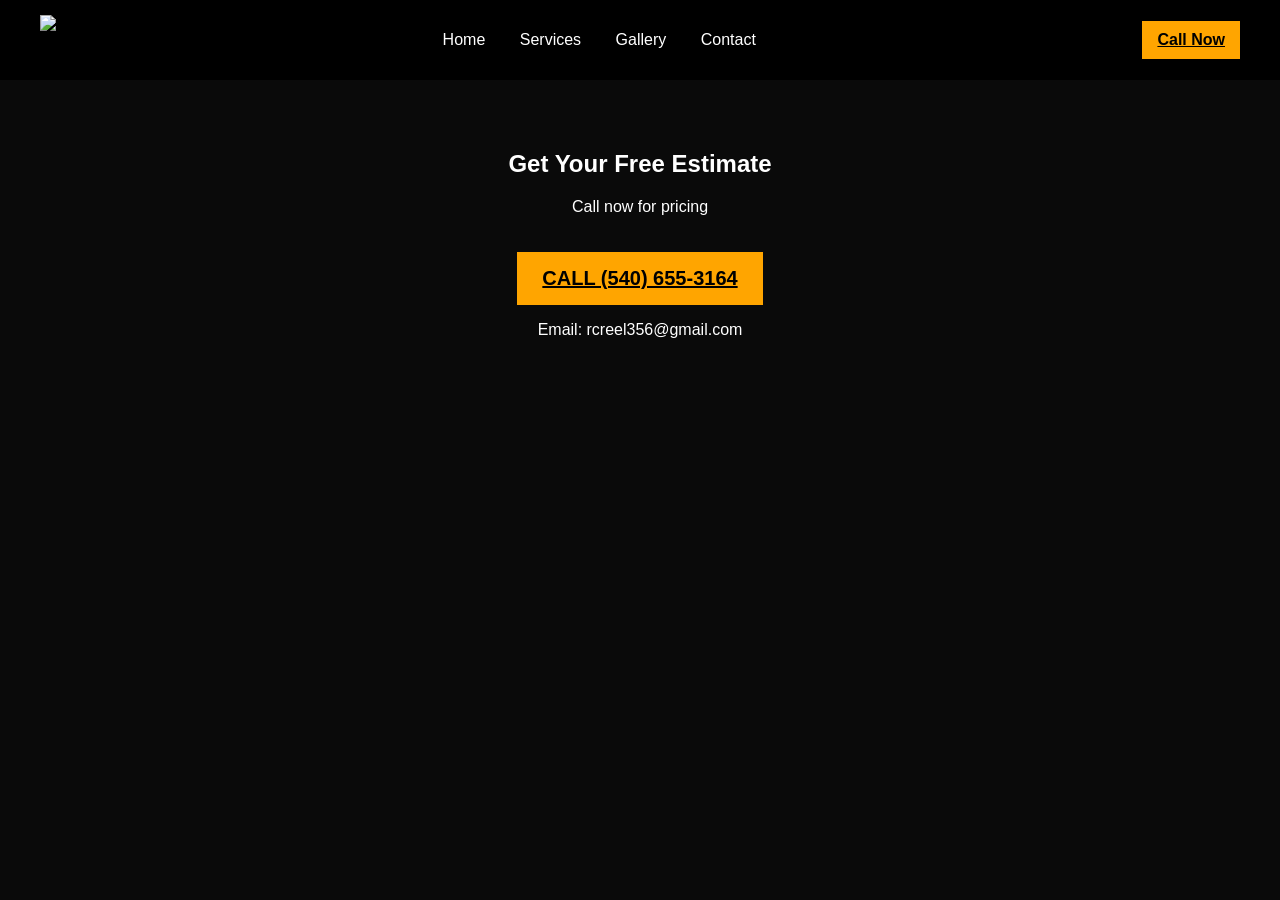
==== contact.html @ 7b02297b "Add files via upload" ====
<!DOCTYPE html>
<html lang="en">
<head>
<meta charset="UTF-8">
<meta name="viewport" content="width=device-width, initial-scale=1.0">
<title>Contact</title>
<link rel="stylesheet" href="style.css">
</head>
<body>

<header>
  <img src="logo.png" class="logo">
  <nav>
    <a href="index.html">Home</a>
    <a href="services.html">Services</a>
    <a href="gallery.html">Gallery</a>
    <a href="contact.html">Contact</a>
  </nav>
  <a href="tel:5406553164" class="call-btn">Call Now</a>
</header>

<section class="page center">
  <h1>Get Your Free Estimate</h1>
  <p>Call now for pricing</p>

  <a href="tel:5406553164" class="main-btn big">CALL (540) 655-3164</a>

  <p>Email: rcreel356@gmail.com</p>
</section>

</body>
</html>
---- style.css ----
body {
  margin: 0;
  font-family: Arial;
  background: #0a0a0a;
  color: white;
}

header {
  display: flex;
  justify-content: space-between;
  align-items: center;
  padding: 15px 40px;
  background: black;
}

.logo {
  height: 50px;
}

nav a {
  margin: 0 15px;
  color: white;
  text-decoration: none;
}

.call-btn {
  background: orange;
  padding: 10px 15px;
  color: black;
  font-weight: bold;
}

.hero {
  text-align: center;
  padding: 100px 20px;
}

.main-btn {
  display: inline-block;
  background: orange;
  padding: 15px 25px;
  margin-top: 20px;
  color: black;
  font-weight: bold;
}

.big {
  font-size: 20px;
}

.grid {
  display: flex;
  justify-content: space-around;
  padding: 50px;
}

.preview, .page {
  padding: 50px;
}

.images {
  display: flex;
  gap: 20px;
}

.images img {
  width: 30%;
}

.before-after {
  display: flex;
  gap: 20px;
  margin-bottom: 30px;
}

.before-after img {
  width: 50%;
}

.center {
  text-align: center;
}
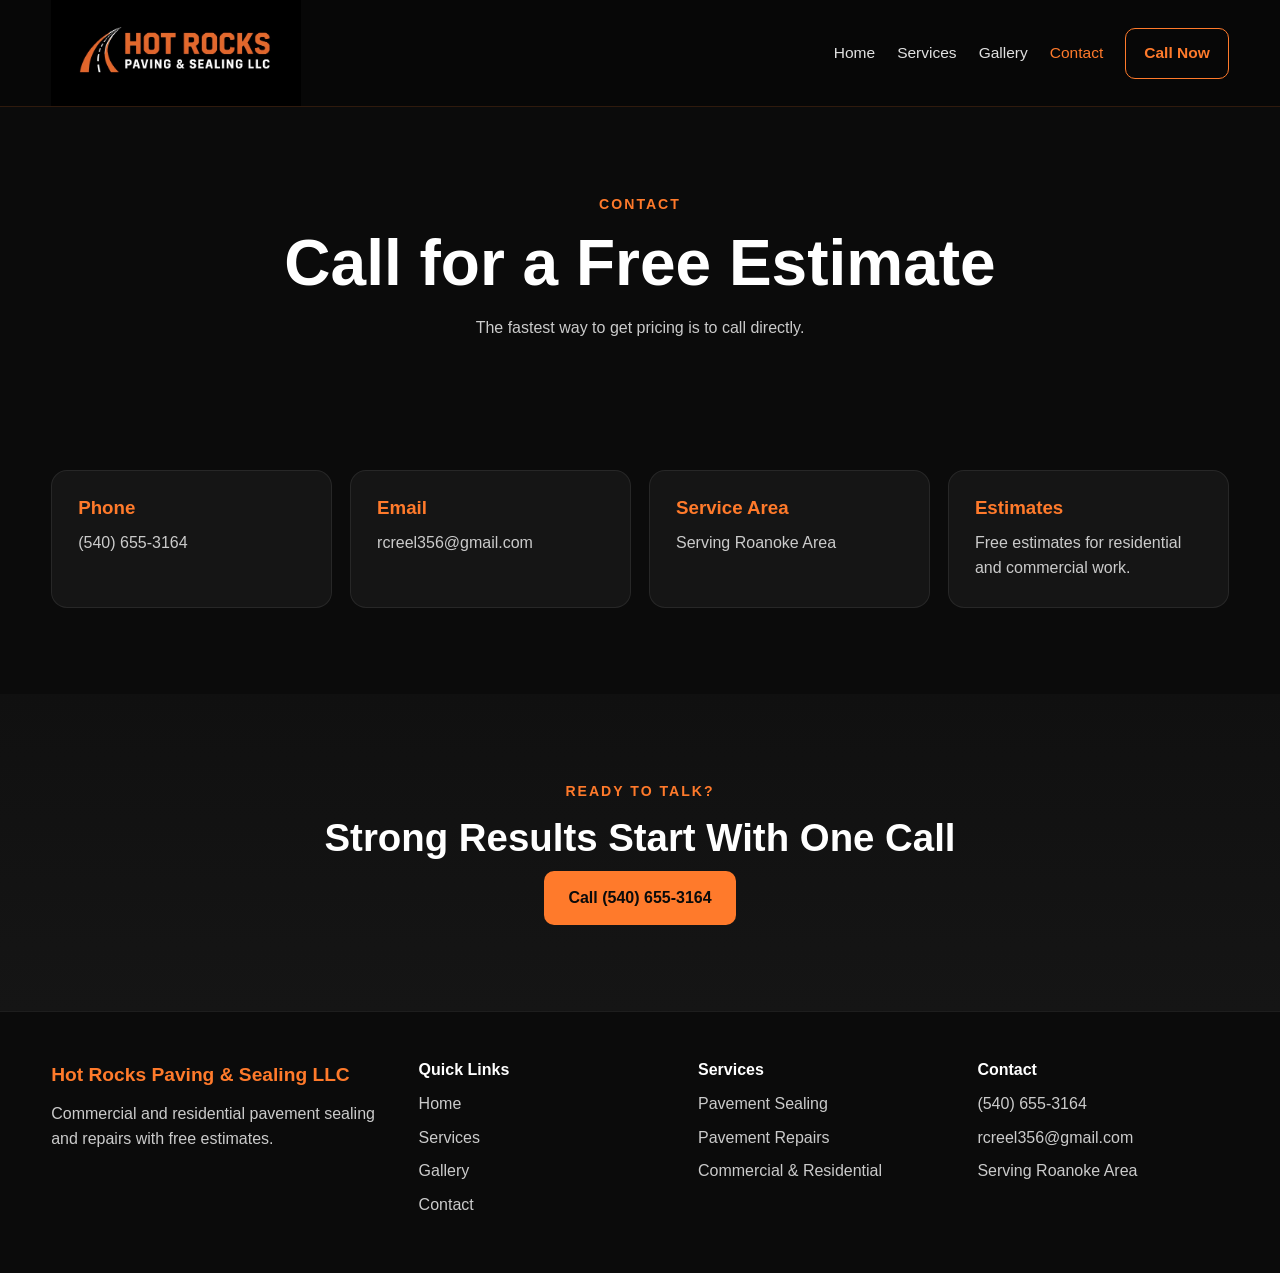
==== commit 14b90c16: "Add files via upload" ====
--- a/contact.html
+++ b/contact.html
@@ -1,32 +1,100 @@
 <!DOCTYPE html>
 <html lang="en">
 <head>
-<meta charset="UTF-8">
-<meta name="viewport" content="width=device-width, initial-scale=1.0">
-<title>Contact</title>
-<link rel="stylesheet" href="style.css">
+  <meta charset="UTF-8" />
+  <meta name="viewport" content="width=device-width, initial-scale=1.0" />
+  <title>Prime Site Developer Demo</title>
+  <meta name="description" content="Contact Hot Rocks Paving & Sealing LLC for a free estimate." />
+  <link rel="stylesheet" href="style.css" />
 </head>
 <body>
+  <header class="site-header">
+    <div class="container nav-wrap">
+      <a href="index.html" class="brand">
+        <img src="logo.png" alt="Hot Rocks Paving & Sealing LLC logo" class="brand-logo">
+      </a>
 
-<header>
-  <img src="logo.png" class="logo">
-  <nav>
-    <a href="index.html">Home</a>
-    <a href="services.html">Services</a>
-    <a href="gallery.html">Gallery</a>
-    <a href="contact.html">Contact</a>
-  </nav>
-  <a href="tel:5406553164" class="call-btn">Call Now</a>
-</header>
+      <nav class="nav">
+        <a href="index.html">Home</a>
+        <a href="services.html">Services</a>
+        <a href="gallery.html">Gallery</a>
+        <a href="contact.html" class="active">Contact</a>
+        <a href="tel:5406553164" class="nav-call">Call Now</a>
+      </nav>
+    </div>
+  </header>
 
-<section class="page center">
-  <h1>Get Your Free Estimate</h1>
-  <p>Call now for pricing</p>
+  <main>
+    <section class="page-hero">
+      <div class="container center">
+        <p class="eyebrow">Contact</p>
+        <h1>Call for a Free Estimate</h1>
+        <p class="section-subtext">The fastest way to get pricing is to call directly.</p>
+      </div>
+    </section>
 
-  <a href="tel:5406553164" class="main-btn big">CALL (540) 655-3164</a>
+    <section class="section">
+      <div class="container contact-grid">
+        <article class="contact-card">
+          <h3>Phone</h3>
+          <a href="tel:5406553164">(540) 655-3164</a>
+        </article>
 
-  <p>Email: rcreel356@gmail.com</p>
-</section>
+        <article class="contact-card">
+          <h3>Email</h3>
+          <a href="mailto:rcreel356@gmail.com">rcreel356@gmail.com</a>
+        </article>
 
+        <article class="contact-card">
+          <h3>Service Area</h3>
+          <p>Serving Roanoke Area</p>
+        </article>
+
+        <article class="contact-card">
+          <h3>Estimates</h3>
+          <p>Free estimates for residential and commercial work.</p>
+        </article>
+      </div>
+    </section>
+
+    <section class="section cta-section">
+      <div class="container center cta-box">
+        <p class="eyebrow">Ready to Talk?</p>
+        <h2>Strong Results Start With One Call</h2>
+        <a href="tel:5406553164" class="btn btn-primary">Call (540) 655-3164</a>
+      </div>
+    </section>
+  </main>
+
+  <footer class="site-footer">
+    <div class="container footer-grid">
+      <div>
+        <div class="footer-brand">Hot Rocks Paving &amp; Sealing LLC</div>
+        <p>Commercial and residential pavement sealing and repairs with free estimates.</p>
+      </div>
+
+      <div>
+        <h4>Quick Links</h4>
+        <a href="index.html">Home</a>
+        <a href="services.html">Services</a>
+        <a href="gallery.html">Gallery</a>
+        <a href="contact.html">Contact</a>
+      </div>
+
+      <div>
+        <h4>Services</h4>
+        <p>Pavement Sealing</p>
+        <p>Pavement Repairs</p>
+        <p>Commercial &amp; Residential</p>
+      </div>
+
+      <div>
+        <h4>Contact</h4>
+        <a href="tel:5406553164">(540) 655-3164</a>
+        <a href="mailto:rcreel356@gmail.com">rcreel356@gmail.com</a>
+        <p>Serving Roanoke Area</p>
+      </div>
+    </div>
+  </footer>
 </body>
 </html>
--- a/style.css
+++ b/style.css
@@ -1,82 +1,574 @@
+* {
+  margin: 0;
+  padding: 0;
+  box-sizing: border-box;
+}
+
+html {
+  scroll-behavior: smooth;
+}
+
 body {
-  margin: 0;
-  font-family: Arial;
-  background: #0a0a0a;
-  color: white;
-}
-
-header {
+  font-family: Arial, Helvetica, sans-serif;
+  background: #0b0b0b;
+  color: #ffffff;
+  line-height: 1.6;
+}
+
+a {
+  text-decoration: none;
+  color: inherit;
+}
+
+img {
+  display: block;
+  width: 100%;
+}
+
+.container {
+  width: min(1200px, 92%);
+  margin: 0 auto;
+}
+
+/* HEADER */
+.site-header {
+  position: sticky;
+  top: 0;
+  z-index: 1000;
+  background: rgba(8, 8, 8, 0.96);
+  backdrop-filter: blur(10px);
+  border-bottom: 1px solid rgba(255, 122, 43, 0.16);
+}
+
+.nav-wrap {
+  min-height: 92px;
   display: flex;
   justify-content: space-between;
   align-items: center;
-  padding: 15px 40px;
-  background: black;
-}
-
-.logo {
-  height: 50px;
-}
-
-nav a {
-  margin: 0 15px;
-  color: white;
-  text-decoration: none;
-}
-
-.call-btn {
-  background: orange;
-  padding: 10px 15px;
-  color: black;
-  font-weight: bold;
-}
-
+  gap: 24px;
+}
+
+.brand {
+  display: flex;
+  align-items: center;
+}
+
+.brand-logo {
+  width: 250px;
+  max-width: 100%;
+  height: auto;
+}
+
+.nav {
+  display: flex;
+  align-items: center;
+  gap: 22px;
+  flex-wrap: wrap;
+}
+
+.nav a {
+  color: #e0e0e0;
+  font-size: 0.97rem;
+  transition: 0.25s ease;
+}
+
+.nav a:hover,
+.nav a.active {
+  color: #ff7a2b;
+}
+
+.nav-call {
+  padding: 12px 18px;
+  border-radius: 10px;
+  border: 1px solid #ff7a2b;
+  color: #ff7a2b !important;
+  font-weight: 700;
+}
+
+.nav-call:hover {
+  background: #ff7a2b;
+  color: #0b0b0b !important;
+}
+
+/* HERO */
 .hero {
-  text-align: center;
-  padding: 100px 20px;
-}
-
-.main-btn {
+  position: relative;
+  padding: 86px 0 70px;
+  overflow: hidden;
+  background:
+    linear-gradient(135deg, rgba(0, 0, 0, 0.86), rgba(0, 0, 0, 0.58)),
+    #0b0b0b;
+}
+
+.hero-overlay {
+  position: absolute;
+  inset: 0;
+  background:
+    radial-gradient(circle at top right, rgba(255, 122, 43, 0.10), transparent 28%),
+    radial-gradient(circle at bottom left, rgba(255, 255, 255, 0.04), transparent 30%);
+  pointer-events: none;
+}
+
+.hero-grid {
+  position: relative;
+  z-index: 2;
+  display: grid;
+  grid-template-columns: 1.05fr 0.95fr;
+  gap: 34px;
+  align-items: center;
+}
+
+.eyebrow {
+  color: #ff7a2b;
+  font-size: 0.88rem;
+  text-transform: uppercase;
+  letter-spacing: 2px;
+  margin-bottom: 14px;
+  font-weight: 700;
+}
+
+h1 {
+  font-size: clamp(2.5rem, 5vw, 4.8rem);
+  line-height: 1.04;
+  margin-bottom: 18px;
+}
+
+h2 {
+  font-size: clamp(1.9rem, 3vw, 3.1rem);
+  line-height: 1.12;
+  margin-bottom: 12px;
+}
+
+h3 {
+  line-height: 1.2;
+}
+
+h4 {
+  line-height: 1.2;
+}
+
+.hero-text,
+.section-subtext,
+.info-card p,
+.service-card p,
+.ba-copy p,
+.contact-card p,
+.contact-card a,
+.footer-grid p,
+.footer-grid a,
+.service-row-copy p {
+  color: #cbcbcb;
+}
+
+.hero-text {
+  max-width: 650px;
+  font-size: 1.05rem;
+}
+
+.hero-pills {
+  display: flex;
+  flex-wrap: wrap;
+  gap: 12px;
+  margin: 26px 0 30px;
+}
+
+.hero-pills span {
+  padding: 10px 14px;
+  border-radius: 999px;
+  background: rgba(255, 255, 255, 0.04);
+  border: 1px solid rgba(255, 255, 255, 0.08);
+  color: #ececec;
+  font-size: 0.92rem;
+}
+
+.hero-actions {
+  display: flex;
+  gap: 14px;
+  flex-wrap: wrap;
+}
+
+.btn {
   display: inline-block;
-  background: orange;
-  padding: 15px 25px;
-  margin-top: 20px;
-  color: black;
-  font-weight: bold;
-}
-
-.big {
-  font-size: 20px;
-}
-
-.grid {
-  display: flex;
-  justify-content: space-around;
-  padding: 50px;
-}
-
-.preview, .page {
-  padding: 50px;
-}
-
-.images {
-  display: flex;
-  gap: 20px;
-}
-
-.images img {
-  width: 30%;
-}
-
-.before-after {
-  display: flex;
-  gap: 20px;
-  margin-bottom: 30px;
-}
-
-.before-after img {
-  width: 50%;
+  padding: 14px 24px;
+  border-radius: 10px;
+  font-weight: 700;
+  transition: 0.25s ease;
+}
+
+.btn-primary {
+  background: #ff7a2b;
+  color: #0b0b0b;
+}
+
+.btn-primary:hover {
+  background: #ff9352;
+  transform: translateY(-2px);
+}
+
+.btn-secondary {
+  border: 1px solid rgba(255, 255, 255, 0.2);
+  color: #ffffff;
+}
+
+.btn-secondary:hover {
+  border-color: #ff7a2b;
+  color: #ff7a2b;
+}
+
+.hero-image-card {
+  border-radius: 18px;
+  overflow: hidden;
+  border: 1px solid rgba(255, 255, 255, 0.08);
+  box-shadow: 0 20px 40px rgba(0, 0, 0, 0.35);
+}
+
+.hero-image-card img {
+  height: 540px;
+  object-fit: cover;
+}
+
+/* SECTIONS */
+.section,
+.page-hero {
+  padding: 86px 0;
+}
+
+.page-hero {
+  padding-bottom: 44px;
+}
+
+.section-dark {
+  background: #121212;
+}
+
+.quick-section {
+  padding-top: 20px;
 }
 
 .center {
   text-align: center;
 }
+
+.section-head {
+  margin-bottom: 34px;
+}
+
+/* QUICK GRID */
+.quick-grid {
+  display: grid;
+  grid-template-columns: repeat(3, 1fr);
+  gap: 20px;
+}
+
+.info-card,
+.service-card,
+.contact-card {
+  background: #151515;
+  border: 1px solid rgba(255, 255, 255, 0.08);
+  border-radius: 16px;
+  padding: 26px;
+}
+
+.info-card h3,
+.service-card h3,
+.contact-card h3 {
+  color: #ff7a2b;
+  margin-bottom: 10px;
+}
+
+/* BEFORE/AFTER */
+.ba-grid {
+  display: grid;
+  gap: 28px;
+}
+
+.ba-card {
+  background: #151515;
+  border: 1px solid rgba(255, 255, 255, 0.08);
+  border-radius: 18px;
+  overflow: hidden;
+}
+
+.ba-images {
+  display: grid;
+  grid-template-columns: 1fr 1fr;
+}
+
+.ba-image-wrap {
+  position: relative;
+}
+
+.ba-image-wrap img {
+  height: 380px;
+  object-fit: cover;
+}
+
+.ba-label {
+  position: absolute;
+  top: 16px;
+  left: 16px;
+  background: #ff7a2b;
+  color: #0b0b0b;
+  padding: 8px 12px;
+  border-radius: 999px;
+  font-size: 0.85rem;
+  font-weight: 700;
+}
+
+.ba-copy {
+  padding: 24px;
+}
+
+.ba-copy h3 {
+  margin-bottom: 10px;
+}
+
+/* SERVICES */
+.service-grid {
+  display: grid;
+  grid-template-columns: repeat(3, 1fr);
+  gap: 22px;
+}
+
+.service-list {
+  display: grid;
+  gap: 28px;
+}
+
+.service-row {
+  display: grid;
+  grid-template-columns: 1fr 1fr;
+  background: #151515;
+  border: 1px solid rgba(255, 255, 255, 0.08);
+  border-radius: 18px;
+  overflow: hidden;
+}
+
+.service-row.reverse {
+  direction: rtl;
+}
+
+.service-row.reverse .service-row-copy {
+  direction: ltr;
+}
+
+.service-row-image img {
+  height: 100%;
+  min-height: 390px;
+  object-fit: cover;
+}
+
+.service-row-copy {
+  padding: 34px;
+}
+
+.check-list {
+  list-style: none;
+  margin-top: 18px;
+}
+
+.check-list li {
+  position: relative;
+  padding-left: 24px;
+  margin-bottom: 12px;
+  color: #e0e0e0;
+}
+
+.check-list li::before {
+  content: "•";
+  position: absolute;
+  left: 0;
+  top: -2px;
+  color: #ff7a2b;
+  font-size: 1.4rem;
+}
+
+/* SHOWCASE */
+.showcase-section {
+  background: #101010;
+}
+
+.showcase-grid {
+  display: grid;
+  grid-template-columns: 1fr 1fr;
+  gap: 22px;
+}
+
+.showcase-card {
+  border-radius: 18px;
+  overflow: hidden;
+  border: 1px solid rgba(255, 255, 255, 0.08);
+}
+
+.showcase-card img {
+  height: 420px;
+  object-fit: cover;
+  transition: transform 0.35s ease;
+}
+
+.showcase-card:hover img {
+  transform: scale(1.03);
+}
+
+.showcase-card.wide {
+  grid-column: 1 / -1;
+}
+
+.showcase-card.wide img {
+  height: 500px;
+}
+
+/* CONTACT */
+.contact-grid {
+  display: grid;
+  grid-template-columns: repeat(4, 1fr);
+  gap: 18px;
+}
+
+/* CTA */
+.cta-section {
+  background: linear-gradient(180deg, #101010, #151515);
+}
+
+.cta-box h2 {
+  max-width: 820px;
+  margin-left: auto;
+  margin-right: auto;
+}
+
+.cta-box .section-subtext {
+  max-width: 680px;
+  margin: 0 auto 22px;
+}
+
+/* FOOTER */
+.site-footer {
+  padding: 48px 0;
+  border-top: 1px solid rgba(255, 255, 255, 0.08);
+  background: #0b0b0b;
+}
+
+.footer-grid {
+  display: grid;
+  grid-template-columns: 1.35fr 1fr 1fr 1fr;
+  gap: 28px;
+}
+
+.footer-brand {
+  color: #ff7a2b;
+  font-size: 1.2rem;
+  font-weight: 700;
+  margin-bottom: 10px;
+}
+
+.footer-grid h4 {
+  color: #ffffff;
+  margin-bottom: 12px;
+  font-size: 1rem;
+}
+
+.footer-grid a,
+.footer-grid p {
+  display: block;
+  margin-bottom: 8px;
+}
+
+.footer-grid a:hover {
+  color: #ff7a2b;
+}
+
+/* RESPONSIVE */
+@media (max-width: 1024px) {
+  .hero-grid,
+  .quick-grid,
+  .service-grid,
+  .showcase-grid,
+  .footer-grid,
+  .contact-grid,
+  .service-row {
+    grid-template-columns: 1fr;
+  }
+
+  .service-row.reverse {
+    direction: ltr;
+  }
+
+  .showcase-card.wide {
+    grid-column: auto;
+  }
+
+  .hero-image-card img,
+  .showcase-card img,
+  .showcase-card.wide img,
+  .service-row-image img {
+    height: auto;
+    min-height: unset;
+  }
+}
+
+@media (max-width: 768px) {
+  .nav-wrap {
+    min-height: auto;
+    padding: 18px 0;
+    flex-direction: column;
+    align-items: flex-start;
+  }
+
+  .nav {
+    width: 100%;
+    gap: 14px;
+  }
+
+  .nav-call {
+    width: 100%;
+    text-align: center;
+  }
+
+  .hero {
+    padding: 68px 0 54px;
+  }
+
+  .section,
+  .page-hero {
+    padding: 70px 0;
+  }
+
+  .hero-actions {
+    flex-direction: column;
+    align-items: stretch;
+  }
+
+  .btn {
+    text-align: center;
+  }
+
+  .ba-images {
+    grid-template-columns: 1fr;
+  }
+
+  .ba-image-wrap img {
+    height: 280px;
+  }
+
+  .brand-logo {
+    width: 210px;
+  }
+}
+
+@media (max-width: 520px) {
+  h1 {
+    font-size: 2.15rem;
+  }
+
+  h2 {
+    font-size: 1.7rem;
+  }
+
+  .info-card,
+  .service-card,
+  .contact-card,
+  .ba-copy,
+  .service-row-copy {
+    padding: 20px;
+  }
+}
